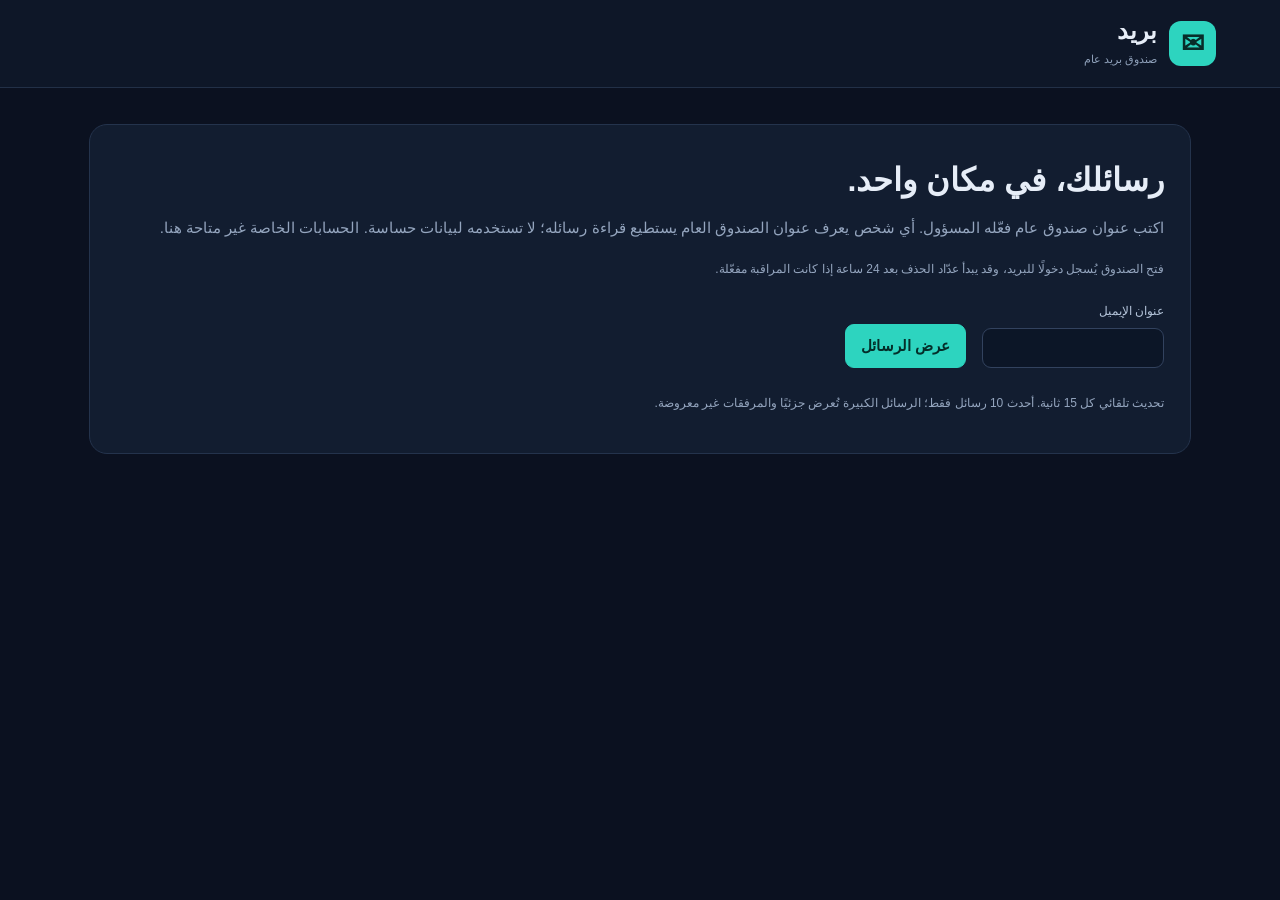
==== templates/inbox.html @ 1f3edde1 "Add persistent bulk mailbox jobs, encrypted passwords and opt-in public inboxes" ====
<!doctype html><html lang="ar" dir="rtl"><head><meta charset="utf-8"><meta name="viewport" content="width=device-width, initial-scale=1"><title>صندوق البريد العام</title><link rel="stylesheet" href="/static/style.css"><script src="/static/inbox.js" defer></script></head>
<body><header><div class="brand"><span class="logo">✉</span><div>بريد<small>صندوق بريد عام</small></div></div></header><main>
<section class="card"><h1>رسائلك، في مكان واحد.</h1><p>اكتب عنوان صندوق عام فعّله المسؤول. أي شخص يعرف عنوان الصندوق العام يستطيع قراءة رسائله؛ لا تستخدمه لبيانات حساسة. الحسابات الخاصة غير متاحة هنا.</p>
<p class="muted">فتح الصندوق يُسجل دخولًا للبريد، وقد يبدأ عدّاد الحذف بعد 24 ساعة إذا كانت المراقبة مفعّلة.</p>
<form id="inbox-form" class="cleanup-controls"><label>عنوان الإيميل<input id="inbox-email" type="email" required autocomplete="off" dir="ltr" maxlength="254"></label><button class="primary">عرض الرسائل</button></form><p id="inbox-status" role="status"></p><p class="muted">تحديث تلقائي كل 15 ثانية. أحدث 10 رسائل فقط؛ الرسائل الكبيرة تُعرض جزئيًا والمرفقات غير معروضة.</p></section><div id="messages"></div></main></body></html>
---- static/style.css ----
:root{font-family:Tahoma,Arial,sans-serif;color:#e6edf7;background:#0b1120;font-size:15px;color-scheme:dark}*{box-sizing:border-box}body{margin:0}header{height:88px;border-bottom:1px solid #223047;display:flex;align-items:center;justify-content:space-between;padding:0 max(5vw,24px);background:#0e1728}.brand{display:flex;gap:12px;align-items:center;font-size:24px;font-weight:bold}.brand small{display:block;font-size:11px;color:#90a2bb;margin-top:4px;font-weight:normal}.logo{background:#2dd4bf;color:#082c29;border-radius:12px;padding:6px 12px;font-size:28px}main{max-width:1150px;margin:auto;padding:36px 24px}.intro,.section-head{display:flex;justify-content:space-between;align-items:center;gap:20px}.eyebrow{color:#5eead4;font-size:12px}h1{font-size:32px;margin:10px 0 14px}h2{font-size:20px;margin:0 0 10px}p,small,.muted{color:#94a5be;line-height:1.9}.badge{padding:10px 15px;border:1px solid #325047;border-radius:30px;color:#6ee7b7;font-size:12px}.card{background:#121d30;border:1px solid #24334c;border-radius:18px;padding:26px}.metrics{display:grid;grid-template-columns:repeat(3,1fr);gap:18px;margin:26px 0}.metric>span{color:#9fb0c8;font-size:13px}.metric strong{display:block;font-size:32px;direction:ltr;text-align:right;margin:18px 0}.meter{background:#26354a;border-radius:10px;height:5px;margin-bottom:10px;overflow:hidden}.meter i{display:block;background:#2dd4bf;height:100%;width:0}nav{display:flex;gap:8px;margin:28px 0 18px}button,input,select{font:inherit;border-radius:9px;border:1px solid #32425e;padding:12px 15px}button{cursor:pointer;background:#1a2940;color:#d8e4f3;transition:background .15s}button:hover{background:#293e5a}button:disabled{opacity:.5;cursor:wait}.primary{background:#2dd4bf;color:#042f2a;border-color:#2dd4bf;font-weight:bold}.primary:hover{background:#5eead4}.danger{background:#3a202c;border-color:#7a3448;color:#ffb3bf}nav button{background:transparent;border:0;color:#94a5be}.active{color:#5eead4!important;background:#183b3e!important}label{display:flex;flex-direction:column;gap:10px;font-size:12px;color:#b5c5da}input,select{background:#0c1627;color:#e6edf7;min-width:0;width:100%;outline-offset:3px}input:focus,select:focus{outline:2px solid #2dd4bf}.create-grid{display:grid;grid-template-columns:1fr 1fr auto;align-items:end;gap:16px;background:#0e1829;padding:20px;border-radius:12px;margin:22px 0}.email-row{display:flex;align-items:center;justify-content:space-between;padding:16px 0;border-bottom:1px solid #24334c;gap:12px}.address{direction:ltr;overflow-wrap:anywhere}.email-row small{color:#6ee7b7}.empty{text-align:center;padding:40px;color:#94a5be}#refresh{margin-top:20px}.cleanup-controls{display:flex;align-items:end;gap:16px;margin:24px 0}.file-list{max-height:300px;overflow:auto;padding:0;list-style:none}.file-list li{direction:ltr;padding:10px;border-bottom:1px solid #24334c;overflow-wrap:anywhere;font-family:monospace}.login{max-width:460px;margin:45px auto}.login button{width:100%;margin-top:20px}#notice{padding:15px 20px;border-radius:10px;border:1px solid #345c5d;background:#163035;margin-bottom:20px;white-space:pre-line}#notice.error{background:#3a202c;border-color:#7a3448}footer{margin-top:36px;color:#647891;font-size:12px;text-align:center}dialog{background:#121d30;color:#e6edf7;border:1px solid #3d4d65;border-radius:16px;padding:28px;max-width:500px;width:90%}dialog::backdrop{background:#050911cc}.dialog-actions{display:flex;justify-content:flex-end;gap:12px;margin-top:24px}[hidden]{display:none!important}@media(max-width:700px){.metrics{grid-template-columns:1fr}.metric strong{font-size:26px}.create-grid{grid-template-columns:1fr}.intro,.section-head{align-items:stretch;flex-direction:column}.cleanup-controls{align-items:stretch;flex-direction:column}h1{font-size:26px}.card{padding:20px}.email-row{flex-wrap:wrap}}
:root nav{flex-wrap:wrap}
.check-label{display:flex;flex-direction:row;align-items:center;gap:10px;margin:18px 0;line-height:1.8}.check-label input{width:18px;height:18px;flex-shrink:0}.account-details{display:flex;flex-wrap:wrap;gap:12px;align-items:center;flex:1}.account-details input{max-width:260px;font-family:monospace}.account-details a{color:#5eead4}.account-actions{display:flex;gap:8px;flex-wrap:wrap}.message{margin-top:20px}.message pre{white-space:pre-wrap;overflow-wrap:anywhere;line-height:1.8;font:inherit}.job{border-bottom:1px solid #32425e;padding:18px 0}#delete-list{max-height:360px}#delete-list label{padding:10px;border-bottom:1px solid #24334c}.muted{font-size:12px}
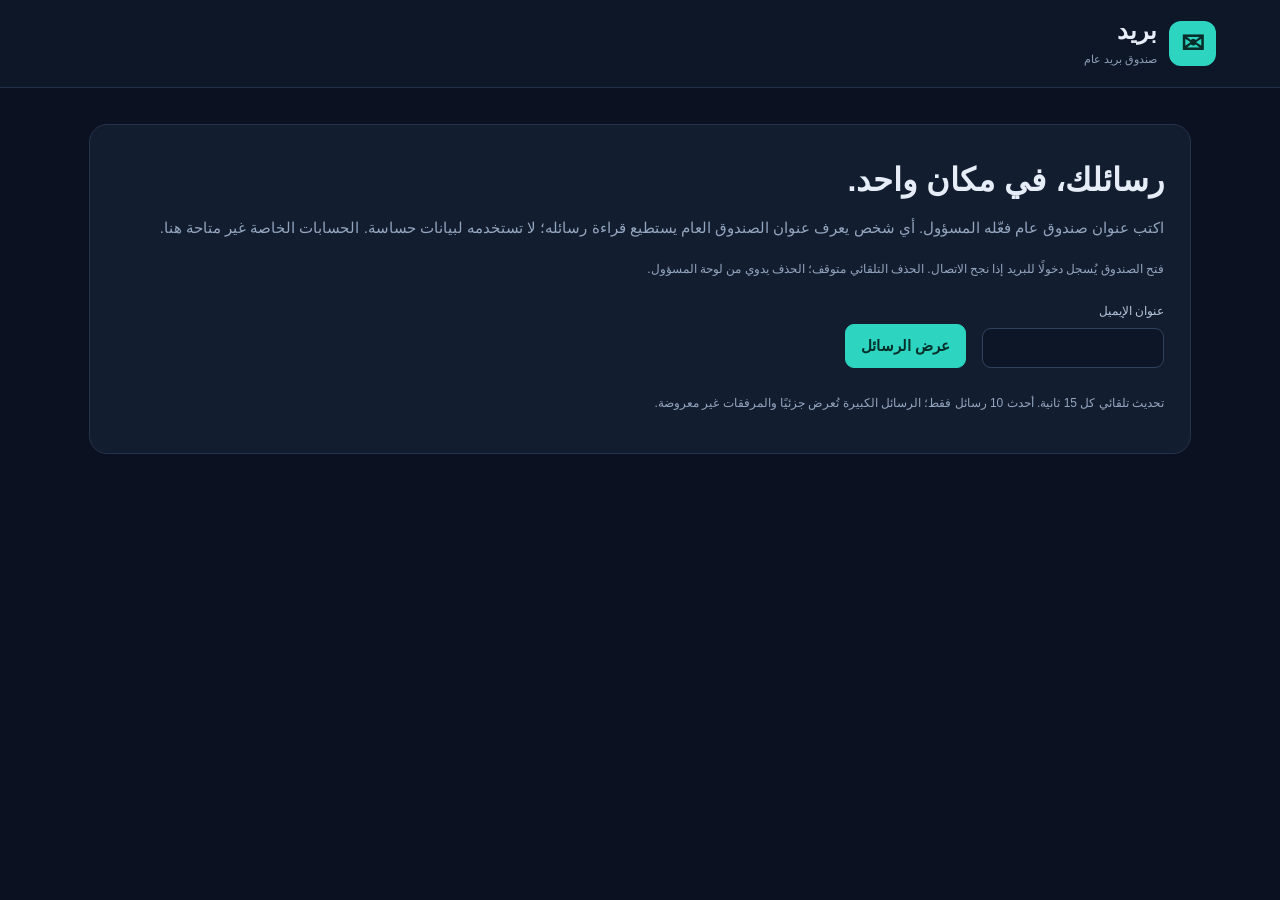
==== commit 7288fe95: "Add creation-order selection and TXT export; replace expiry with opened-account management" ====
--- a/templates/inbox.html
+++ b/templates/inbox.html
@@ -1,5 +1,5 @@
 <!doctype html><html lang="ar" dir="rtl"><head><meta charset="utf-8"><meta name="viewport" content="width=device-width, initial-scale=1"><title>صندوق البريد العام</title><link rel="stylesheet" href="/static/style.css"><script src="/static/inbox.js" defer></script></head>
 <body><header><div class="brand"><span class="logo">✉</span><div>بريد<small>صندوق بريد عام</small></div></div></header><main>
 <section class="card"><h1>رسائلك، في مكان واحد.</h1><p>اكتب عنوان صندوق عام فعّله المسؤول. أي شخص يعرف عنوان الصندوق العام يستطيع قراءة رسائله؛ لا تستخدمه لبيانات حساسة. الحسابات الخاصة غير متاحة هنا.</p>
-<p class="muted">فتح الصندوق يُسجل دخولًا للبريد، وقد يبدأ عدّاد الحذف بعد 24 ساعة إذا كانت المراقبة مفعّلة.</p>
+<p class="muted">فتح الصندوق يُسجل دخولًا للبريد إذا نجح الاتصال. الحذف التلقائي متوقف؛ الحذف يدوي من لوحة المسؤول.</p>
 <form id="inbox-form" class="cleanup-controls"><label>عنوان الإيميل<input id="inbox-email" type="email" required autocomplete="off" dir="ltr" maxlength="254"></label><button class="primary">عرض الرسائل</button></form><p id="inbox-status" role="status"></p><p class="muted">تحديث تلقائي كل 15 ثانية. أحدث 10 رسائل فقط؛ الرسائل الكبيرة تُعرض جزئيًا والمرفقات غير معروضة.</p></section><div id="messages"></div></main></body></html>
--- a/static/style.css
+++ b/static/style.css
@@ -1,3 +1,4 @@
 :root{font-family:Tahoma,Arial,sans-serif;color:#e6edf7;background:#0b1120;font-size:15px;color-scheme:dark}*{box-sizing:border-box}body{margin:0}header{height:88px;border-bottom:1px solid #223047;display:flex;align-items:center;justify-content:space-between;padding:0 max(5vw,24px);background:#0e1728}.brand{display:flex;gap:12px;align-items:center;font-size:24px;font-weight:bold}.brand small{display:block;font-size:11px;color:#90a2bb;margin-top:4px;font-weight:normal}.logo{background:#2dd4bf;color:#082c29;border-radius:12px;padding:6px 12px;font-size:28px}main{max-width:1150px;margin:auto;padding:36px 24px}.intro,.section-head{display:flex;justify-content:space-between;align-items:center;gap:20px}.eyebrow{color:#5eead4;font-size:12px}h1{font-size:32px;margin:10px 0 14px}h2{font-size:20px;margin:0 0 10px}p,small,.muted{color:#94a5be;line-height:1.9}.badge{padding:10px 15px;border:1px solid #325047;border-radius:30px;color:#6ee7b7;font-size:12px}.card{background:#121d30;border:1px solid #24334c;border-radius:18px;padding:26px}.metrics{display:grid;grid-template-columns:repeat(3,1fr);gap:18px;margin:26px 0}.metric>span{color:#9fb0c8;font-size:13px}.metric strong{display:block;font-size:32px;direction:ltr;text-align:right;margin:18px 0}.meter{background:#26354a;border-radius:10px;height:5px;margin-bottom:10px;overflow:hidden}.meter i{display:block;background:#2dd4bf;height:100%;width:0}nav{display:flex;gap:8px;margin:28px 0 18px}button,input,select{font:inherit;border-radius:9px;border:1px solid #32425e;padding:12px 15px}button{cursor:pointer;background:#1a2940;color:#d8e4f3;transition:background .15s}button:hover{background:#293e5a}button:disabled{opacity:.5;cursor:wait}.primary{background:#2dd4bf;color:#042f2a;border-color:#2dd4bf;font-weight:bold}.primary:hover{background:#5eead4}.danger{background:#3a202c;border-color:#7a3448;color:#ffb3bf}nav button{background:transparent;border:0;color:#94a5be}.active{color:#5eead4!important;background:#183b3e!important}label{display:flex;flex-direction:column;gap:10px;font-size:12px;color:#b5c5da}input,select{background:#0c1627;color:#e6edf7;min-width:0;width:100%;outline-offset:3px}input:focus,select:focus{outline:2px solid #2dd4bf}.create-grid{display:grid;grid-template-columns:1fr 1fr auto;align-items:end;gap:16px;background:#0e1829;padding:20px;border-radius:12px;margin:22px 0}.email-row{display:flex;align-items:center;justify-content:space-between;padding:16px 0;border-bottom:1px solid #24334c;gap:12px}.address{direction:ltr;overflow-wrap:anywhere}.email-row small{color:#6ee7b7}.empty{text-align:center;padding:40px;color:#94a5be}#refresh{margin-top:20px}.cleanup-controls{display:flex;align-items:end;gap:16px;margin:24px 0}.file-list{max-height:300px;overflow:auto;padding:0;list-style:none}.file-list li{direction:ltr;padding:10px;border-bottom:1px solid #24334c;overflow-wrap:anywhere;font-family:monospace}.login{max-width:460px;margin:45px auto}.login button{width:100%;margin-top:20px}#notice{padding:15px 20px;border-radius:10px;border:1px solid #345c5d;background:#163035;margin-bottom:20px;white-space:pre-line}#notice.error{background:#3a202c;border-color:#7a3448}footer{margin-top:36px;color:#647891;font-size:12px;text-align:center}dialog{background:#121d30;color:#e6edf7;border:1px solid #3d4d65;border-radius:16px;padding:28px;max-width:500px;width:90%}dialog::backdrop{background:#050911cc}.dialog-actions{display:flex;justify-content:flex-end;gap:12px;margin-top:24px}[hidden]{display:none!important}@media(max-width:700px){.metrics{grid-template-columns:1fr}.metric strong{font-size:26px}.create-grid{grid-template-columns:1fr}.intro,.section-head{align-items:stretch;flex-direction:column}.cleanup-controls{align-items:stretch;flex-direction:column}h1{font-size:26px}.card{padding:20px}.email-row{flex-wrap:wrap}}
 :root nav{flex-wrap:wrap}
 .check-label{display:flex;flex-direction:row;align-items:center;gap:10px;margin:18px 0;line-height:1.8}.check-label input{width:18px;height:18px;flex-shrink:0}.account-details{display:flex;flex-wrap:wrap;gap:12px;align-items:center;flex:1}.account-details input{max-width:260px;font-family:monospace}.account-details a{color:#5eead4}.account-actions{display:flex;gap:8px;flex-wrap:wrap}.message{margin-top:20px}.message pre{white-space:pre-wrap;overflow-wrap:anywhere;line-height:1.8;font:inherit}.job{border-bottom:1px solid #32425e;padding:18px 0}#delete-list{max-height:360px}#delete-list label{padding:10px;border-bottom:1px solid #24334c}.muted{font-size:12px}
+.account-details .account-picker{width:18px;height:18px;flex-shrink:0}#confirm-description{white-space:pre-line;max-height:40vh;overflow:auto}
